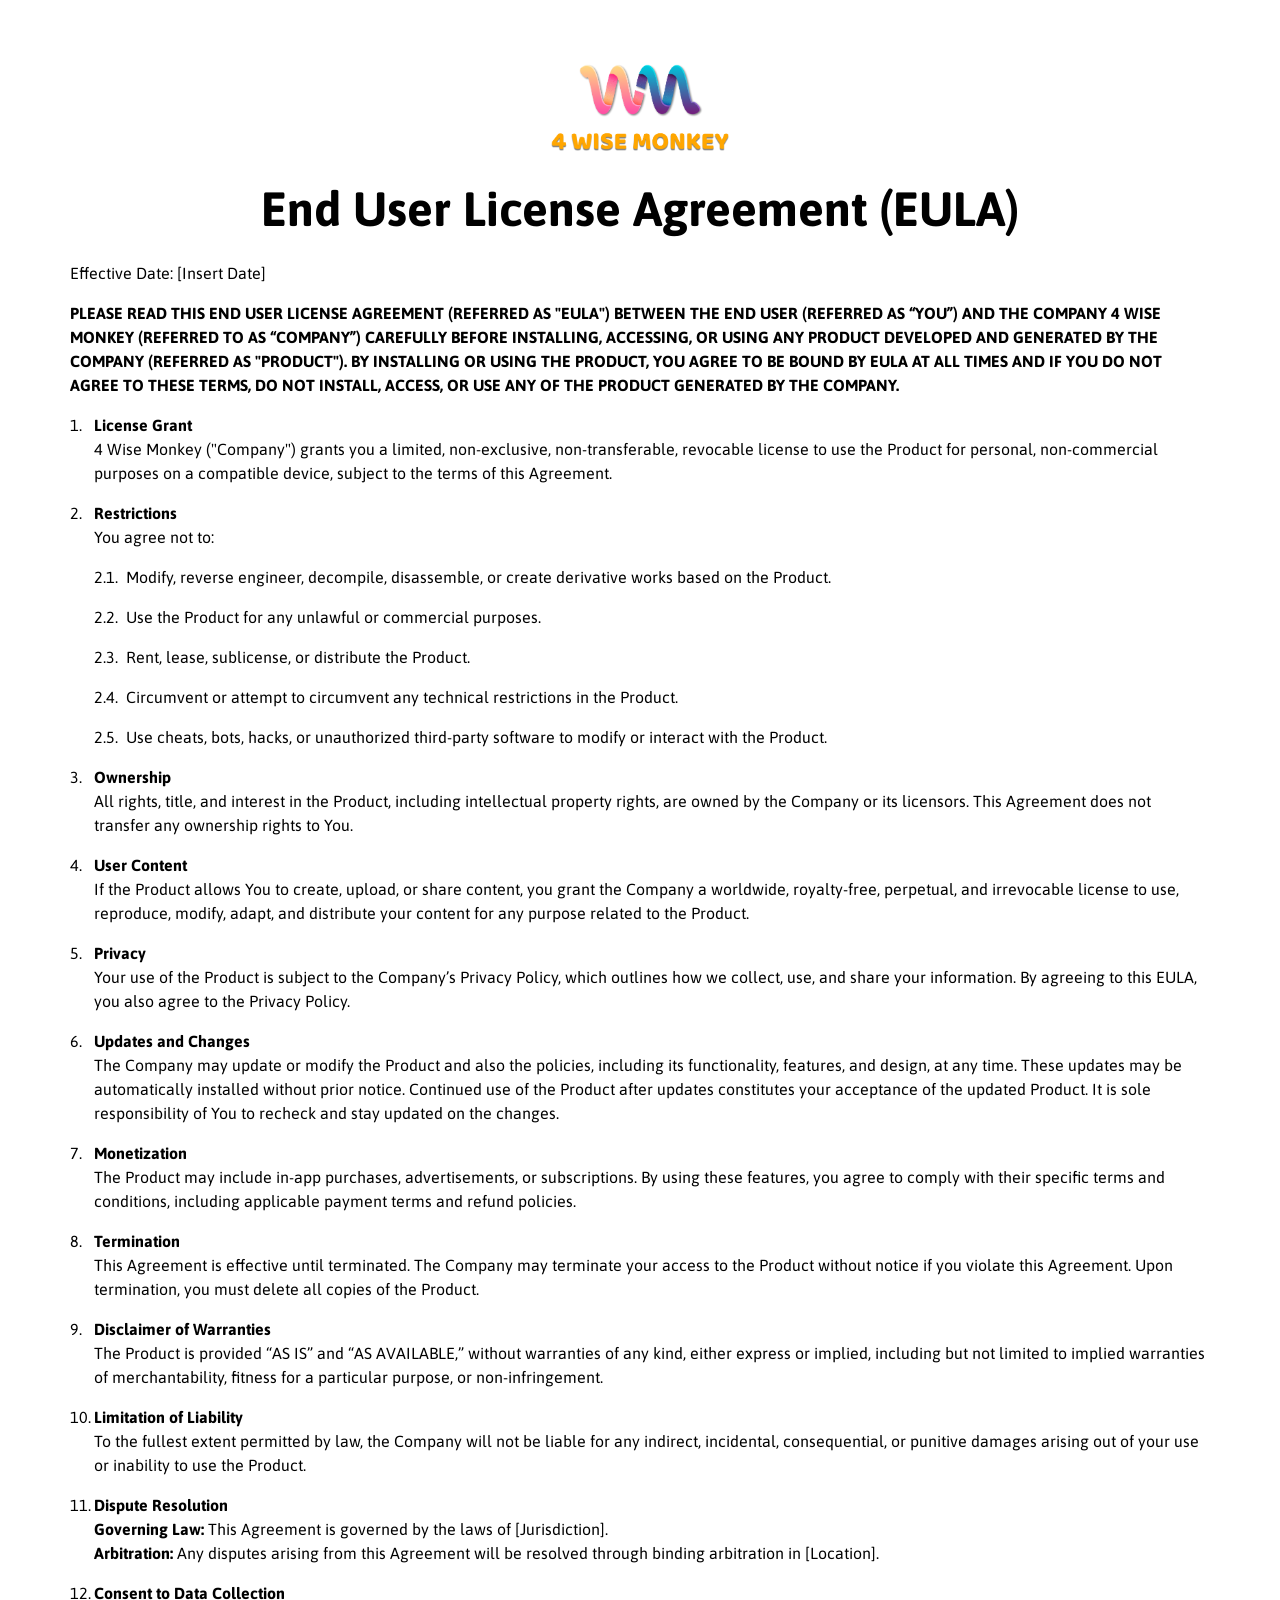
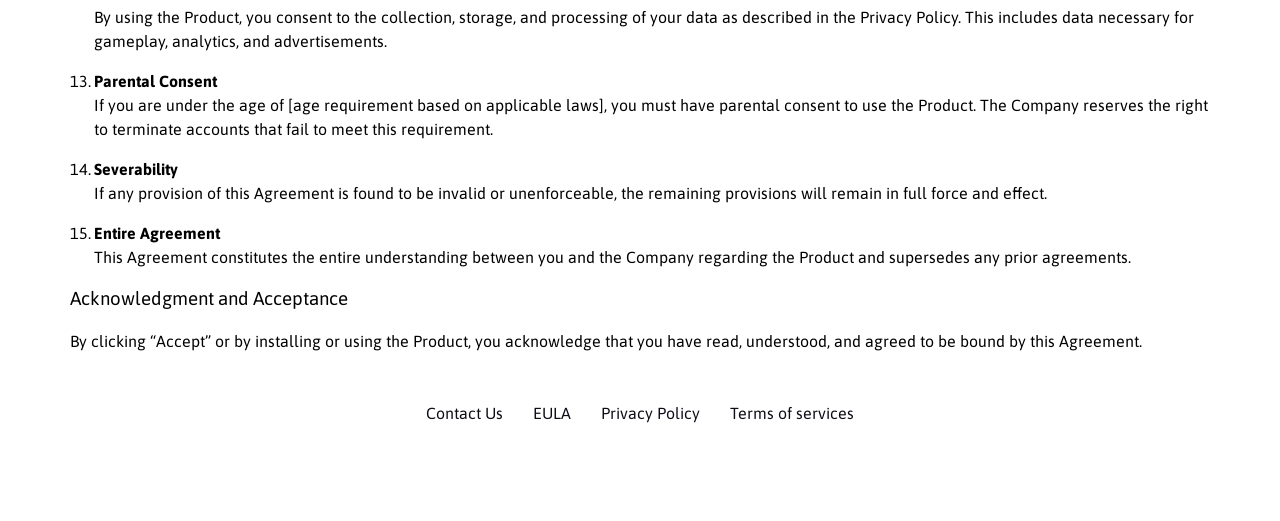
==== eula.html @ 9204223f "privacy,terms and eula pages added" ====
<!DOCTYPE html>
<html lang="en">
<head>
  <meta charset="UTF-8">
  <meta name="viewport" content="width=device-width, initial-scale=1.0">
  <meta name="application-name" content="4 wise moneky">
  <meta name="msapplication-TileColor" content="#0E0C15">
  <link rel="icon" type="image/x-icon" href="res/images/favicon.ico">
  <link rel="stylesheet" href="style.css">
  <title>4 Wise Monkey:: EULA</title>
</head>
<body>
  <div class="main-wrapper">
    <div class="wrapper-controller">
    <div class="container">
      <header class="wm-header text-center">
        <h1><a href="index.html" title="4 Wise Monkey"><img src="res/images/logo.png" alt="4 Wise Monkey"></a></h1>
      </header>
      <main>
        <div class="main-content">
          <div class="wm-privacy-policy">
            <h2 class="text-center">End User License Agreement (EULA)</h2>
            
            <p>Effective Date: [Insert Date]</p>
            <p><strong>PLEASE READ THIS END USER LICENSE AGREEMENT (REFERRED AS "EULA") BETWEEN THE END USER (REFERRED AS “YOU”) AND THE COMPANY 4 WISE MONKEY (REFERRED TO AS “COMPANY”) CAREFULLY BEFORE INSTALLING, ACCESSING, OR USING ANY PRODUCT DEVELOPED AND GENERATED BY THE COMPANY (REFERRED AS "PRODUCT"). BY INSTALLING OR USING THE PRODUCT, YOU AGREE TO BE BOUND BY EULA AT ALL TIMES AND IF YOU DO NOT AGREE TO THESE TERMS, DO NOT INSTALL, ACCESS, OR USE ANY OF THE PRODUCT GENERATED BY THE COMPANY.</strong></p>

            <ul>
                <li><strong>License Grant</strong> <br>
                    4 Wise Monkey ("Company") grants you a limited, non-exclusive, non-transferable, revocable license to use the Product for personal, non-commercial purposes on a compatible device, subject to the terms of this Agreement.
                </li>
                <li><strong>Restrictions</strong> <br>
                    You agree not to: <br>
                    <ul>
                        <li>Modify, reverse engineer, decompile, disassemble, or create derivative works based on the Product.</li>
                        <li>Use the Product for any unlawful or commercial purposes.</li>
                        <li>Rent, lease, sublicense, or distribute the Product.</li>
                        <li>Circumvent or attempt to circumvent any technical restrictions in the Product.</li>
                        <li>Use cheats, bots, hacks, or unauthorized third-party software to modify or interact with the Product.</li>
                    </ul>
                </li>
                <li><strong>Ownership</strong> <br>
                    All rights, title, and interest in the Product, including intellectual property rights, are owned by the Company or its licensors. This Agreement does not transfer any ownership rights to You.
                </li>

                <li><strong>User Content</strong> <br>
                    If the Product allows You to create, upload, or share content, you grant the Company a worldwide, royalty-free, perpetual, and irrevocable license to use, reproduce, modify, adapt, and distribute your content for any purpose related to the Product.
                </li>
                <li><strong>Privacy</strong> <br>
                    Your use of the Product is subject to the Company’s Privacy Policy, which outlines how we collect, use, and share your information. By agreeing to this EULA, you also agree to the Privacy Policy.
                </li>

                <li><strong>Updates and Changes</strong> <br>
                    The Company may update or modify the Product and also the policies, including its functionality, features, and design, at any time. These updates may be automatically installed without prior notice. Continued use of the Product after updates constitutes your acceptance of the updated Product. It is sole responsibility of You to recheck and stay updated on the changes.
                </li>

                <li><strong>Monetization</strong> <br>
                    The Product may include in-app purchases, advertisements, or subscriptions. By using these features, you agree to comply with their specific terms and conditions, including applicable payment terms and refund policies.
                </li>

                <li><strong>Termination</strong> <br>
                    This Agreement is effective until terminated. The Company may terminate your access to the Product without notice if you violate this Agreement. Upon termination, you must delete all copies of the Product.
                </li>

                <li><strong>Disclaimer of Warranties</strong> <br>
                    The Product is provided “AS IS” and “AS AVAILABLE,” without warranties of any kind, either express or implied, including but not limited to implied warranties of merchantability, fitness for a particular purpose, or non-infringement.
                </li>

                <li><strong>Limitation of Liability</strong> <br>
                    To the fullest extent permitted by law, the Company will not be liable for any indirect, incidental, consequential, or punitive damages arising out of your use or inability to use the Product.
                </li>

                <li><strong>Dispute Resolution</strong> <br>
                    <strong>Governing Law:</strong> This Agreement is governed by the laws of [Jurisdiction]. <br>
                    <strong>Arbitration:</strong> Any disputes arising from this Agreement will be resolved through binding arbitration in [Location].
                </li>

                <li><strong>Consent to Data Collection</strong> <br>
                    By using the Product, you consent to the collection, storage, and processing of your data as described in the Privacy Policy. This includes data necessary for gameplay, analytics, and advertisements.
                </li>

                <li><strong>Parental Consent</strong> <br>
                    If you are under the age of [age requirement based on applicable laws], you must have parental consent to use the Product. The Company reserves the right to terminate accounts that fail to meet this requirement.
                </li>

                <li><strong>Severability</strong> <br>
                    If any provision of this Agreement is found to be invalid or unenforceable, the remaining provisions will remain in full force and effect.
                </li>

                <li><strong>Entire Agreement</strong> <br>
                This Agreement constitutes the entire understanding between you and the Company regarding the Product and supersedes any prior agreements.
                </li>
            </ul>

            <h3>Acknowledgment and Acceptance</h3>
            <p>By clicking “Accept” or by installing or using the Product, you acknowledge that you have read, understood, and agreed to be bound by this Agreement.
            </p>

          </div>
        </div>
      </main>
      <footer>
        <div class="footer-nav">
          <ul class="text-center">
            <li><a href="mailto:support.4wisemonkey@gmail.com" title="Contact Us">Contact Us</a></li>
            <li><a href="eula.html" title="EULA">EULA</a></li>
            <li><a href="privacy-policy.html" title="Privacy Policy">Privacy Policy</a></li>
            <li><a href="terms-of-services.html" title="Terms of services">Terms of services</a></li>
          </ul>
        </div>
      </footer>
    </div>
  </div>
  </div>
</body>
</html>
---- style.css ----
@import url('https://fonts.googleapis.com/css2?family=Asap:ital,wght@0,100..900;1,100..900&display=swap');
*{
  margin: 0;
  padding: 0;
}
html, body{
  height: 100%;
}
body{
  font-family: "Asap", serif;
  font-weight: 400;
  line-height: 1.5;  
}
body.wm-home{
  background: #0E0C15;
  color: #FFFFFF;
}
a{
  text-decoration: none;
  color: #0E0C15;
  transition: all .3s linear;
}
.wm-home a{
  color: #FFFFFF;
}
ul, ol{
  list-style: none;
  margin: 0;
  padding: 0;
}
h2{
  font-size: 32px;
  font-weight: 700px;
}
@media (min-width: 768px){
  h2{
    font-size: 48px;
  }
}
h3{
  font-family: 20px;
  font-weight: 400;
}
@media (min-width: 768px){
  h3{
    font-family: 24px;
  }
}
p{
  line-height: 1.5;
}
.container{
  padding: 0 16px;
  margin: 0 auto;
}
@media (min-width: 576px){
  .container{
    max-width: 540px;
  }
}
@media (min-width: 768px){
  .container{
    max-width: 720px;
  }
}
@media (min-width: 992px){
  .container{
    max-width: 960px;
  }
}
@media (min-width: 1200px){
  .container{
    max-width: 1140px;
  }
}
@media (min-width: 1400px){
  .container{
    max-width: 1320px;
  }
}

.text-center{
  text-align: center !important;
}

.wm-home .main-wrapper{
  background: url('res/images/main-bg.png') no-repeat 0 0/cover;
  height: 100%;
}

.wrapper-controller{
  display: flex;
  padding: 64px 0;
}

header img{
  height: 96px;
}
main{
  min-height: calc(100vh - 256px);
  display: flex;
  align-items: center;
}

.game-list h2{
  margin-bottom: 24px;
}
.game-list h3{
  margin-bottom: 16px;
}
.game-list p{
  margin-bottom: 48px;
  font-size: 16px;
}
@media (min-width: 768px){
  .game-list p{
    margin-bottom: 48px;
    font-size: 20px;
  }
}
.wm-btn{
  display: inline-flex;
  padding: 16px 32px;
  justify-content: center;
  align-items: center;
  color: #FFF;
  text-align: center;
  font-size: 18px;
  font-weight: 600;
  line-height: normal;
  transition: all .3s linear;
}
.wm-btn-primary{
  border-radius: 32px 48px;
  background: #F80;
  box-shadow: 0px 4px 4px 0px #000;
  color: #FFFFFF;
}
.wm-btn-primary:hover{
  background: #FF7402;
}
footer{
   padding: 32px 0;
}
.footer-nav ul li{
  margin: 8px 0;
}
.footer-nav ul li:last-child{
  margin: 0;
}
@media (min-width: 768px){
  .footer-nav ul{
    display: flex;
    justify-content: center;
  }
  .footer-nav ul li, .footer-nav ul li:last-child{
    margin: 0 15px;
  }
}

.wm-home .footer-nav ul li a{
  color: rgba(255, 255, 255, .5);
  transition: all .3s linear;
}
.wm-home .footer-nav ul li a:hover{
  color: rgba(255, 255, 255, 1);
}
.footer-nav ul li a:hover{
  color: #907CFF;
}
.wm-privacy-policy h2{
  margin-bottom: 32px;
}
.wm-privacy-policy *:not(li){
  margin-bottom: 16px;
}

.wm-privacy-policy ul {
  counter-reset: item
}
.wm-privacy-policy li {
  display: block;
  position: relative;
  padding-left: 24px;
  margin-bottom: 16px;
}
.wm-privacy-policy li:before {
  content: counters(item, ".") ". ";
  counter-increment: item;
  position: absolute;
  left: 0;
}
.wm-privacy-policy li li{
  padding-left: 32px;
  margin-top: 16px;
}
.wm-privacy-policy li li li{
  padding-left: 16px;
}
.wm-privacy-policy ul ul ul li:before{content: "● ";}
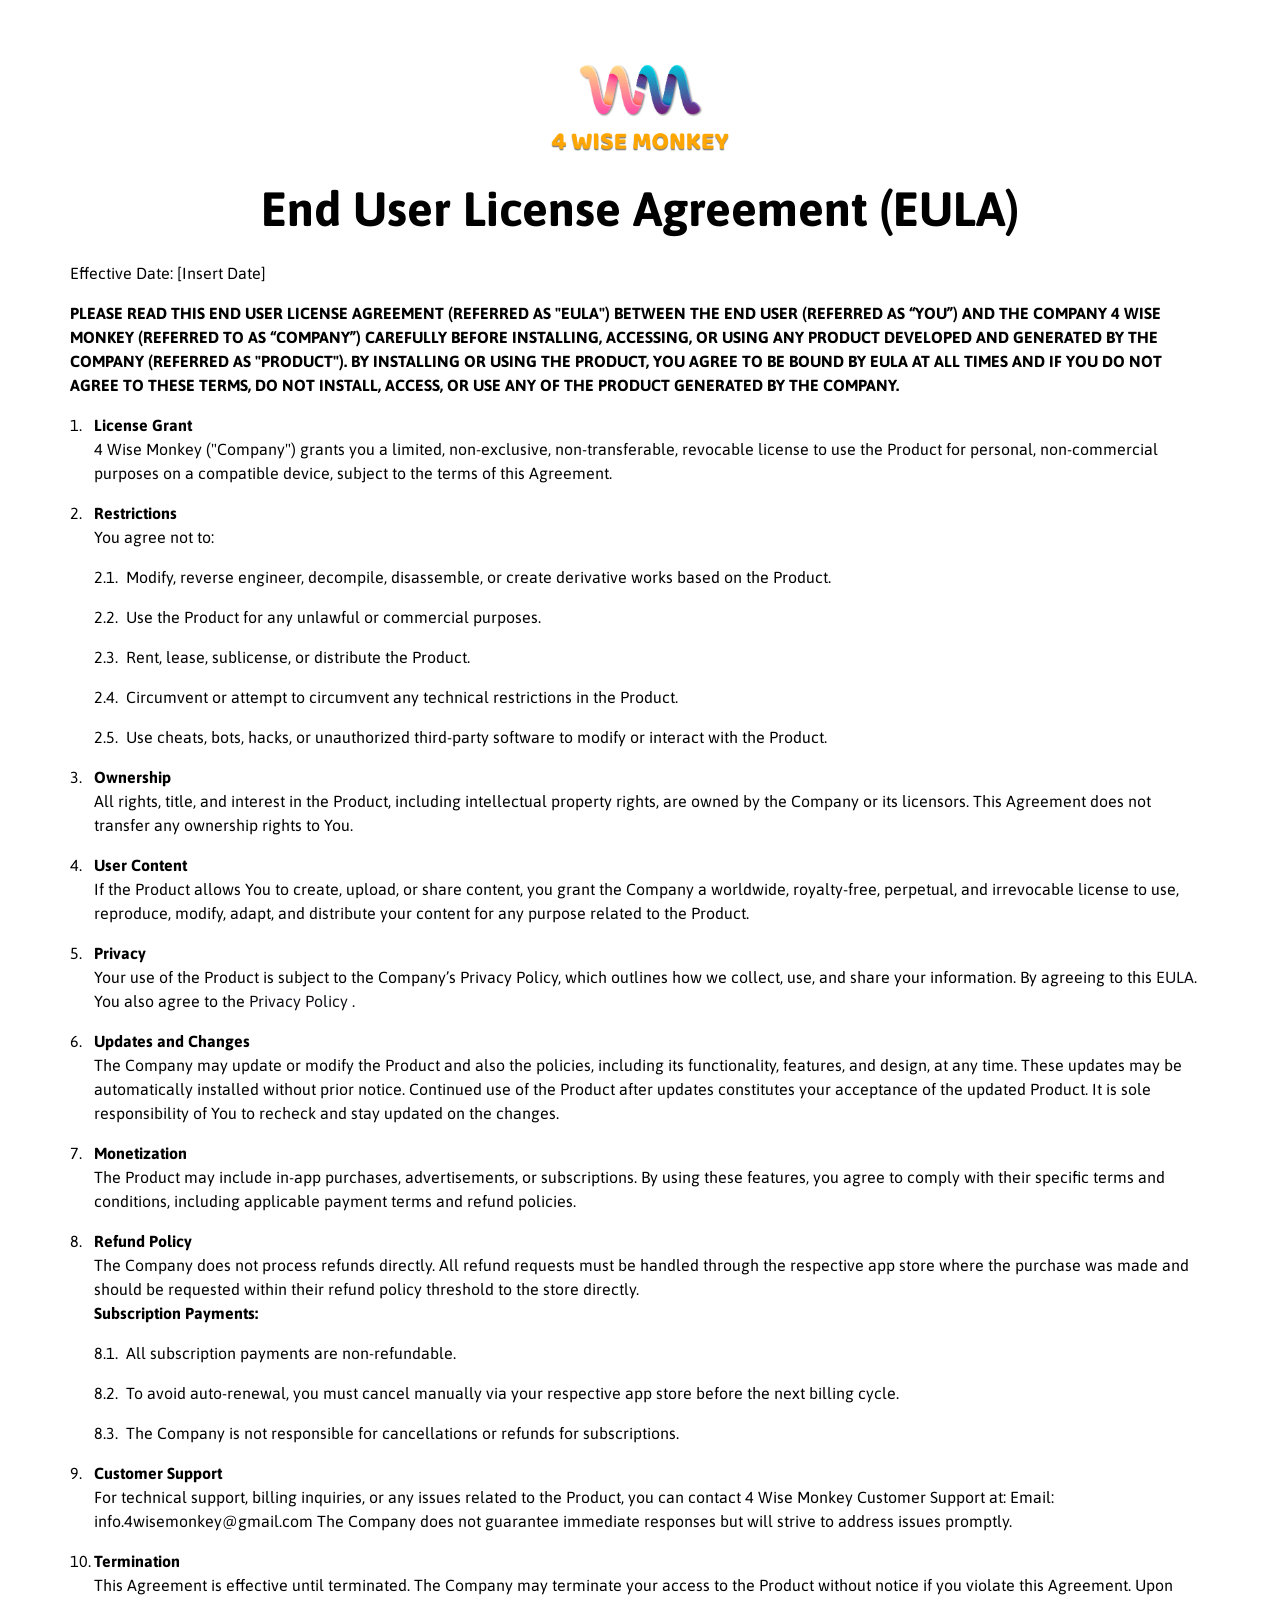
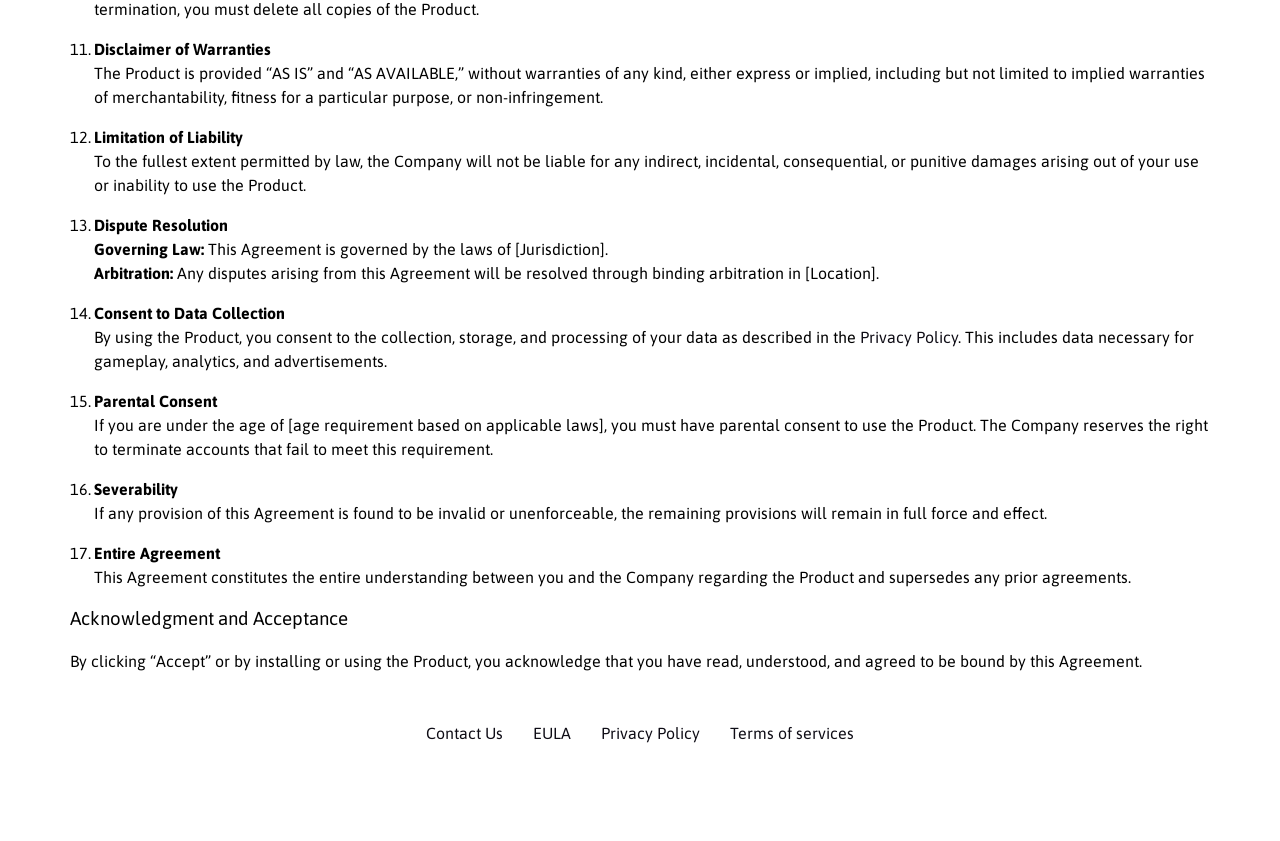
==== commit e9394b05: "updated tos, pp and eula" ====
--- a/eula.html
+++ b/eula.html
@@ -46,8 +46,7 @@
                     If the Product allows You to create, upload, or share content, you grant the Company a worldwide, royalty-free, perpetual, and irrevocable license to use, reproduce, modify, adapt, and distribute your content for any purpose related to the Product.
                 </li>
                 <li><strong>Privacy</strong> <br>
-                    Your use of the Product is subject to the Company’s Privacy Policy, which outlines how we collect, use, and share your information. By agreeing to this EULA, you also agree to the Privacy Policy.
-                </li>
+                    Your use of the Product is subject to the Company’s Privacy Policy, which outlines how we collect, use, and share your information. By agreeing to this <a href="eula.html">EULA</a>. You also agree to the <a href="privacy-policy.html">Privacy Policy</a> . </li>
 
                 <li><strong>Updates and Changes</strong> <br>
                     The Company may update or modify the Product and also the policies, including its functionality, features, and design, at any time. These updates may be automatically installed without prior notice. Continued use of the Product after updates constitutes your acceptance of the updated Product. It is sole responsibility of You to recheck and stay updated on the changes.
@@ -57,6 +56,20 @@
                     The Product may include in-app purchases, advertisements, or subscriptions. By using these features, you agree to comply with their specific terms and conditions, including applicable payment terms and refund policies.
                 </li>
 
+                <li><strong>Refund Policy</strong> <br>
+                  The Company does not process refunds directly. All refund requests must be handled through the respective app store where the purchase was made and should be requested within their refund policy threshold to the store directly.<br>
+                  <strong>Subscription Payments: </strong>
+                  <ul>
+                    <li>All subscription payments are non-refundable.</li>
+                    <li>To avoid auto-renewal, you must cancel manually via your respective app store before the next billing cycle.</li>
+                    <li>The Company is not responsible for cancellations or refunds for subscriptions.</li>
+                  </ul>
+                </li>
+                <li><strong>Customer Support</strong> <br>
+                  For technical support, billing inquiries, or any issues related to the Product, you can contact 4 Wise Monkey Customer Support at:
+                  Email: info.4wisemonkey@gmail.com
+                  The Company does not guarantee immediate responses but will strive to address issues promptly.
+                </li>
                 <li><strong>Termination</strong> <br>
                     This Agreement is effective until terminated. The Company may terminate your access to the Product without notice if you violate this Agreement. Upon termination, you must delete all copies of the Product.
                 </li>
@@ -75,7 +88,7 @@
                 </li>
 
                 <li><strong>Consent to Data Collection</strong> <br>
-                    By using the Product, you consent to the collection, storage, and processing of your data as described in the Privacy Policy. This includes data necessary for gameplay, analytics, and advertisements.
+                    By using the Product, you consent to the collection, storage, and processing of your data as described in the <a href="privacy-policy.html">Privacy Policy</a>. This includes data necessary for gameplay, analytics, and advertisements.
                 </li>
 
                 <li><strong>Parental Consent</strong> <br>
--- a/style.css
+++ b/style.css
@@ -12,8 +12,8 @@
   line-height: 1.5;  
 }
 body.wm-home{
-  background: #0E0C15;
   color: #FFFFFF;
+  background: url('res/images/main-bg.png') no-repeat 0 0/cover  #0E0C15;
 }
 a{
   text-decoration: none;
@@ -84,7 +84,6 @@
 }
 
 .wm-home .main-wrapper{
-  background: url('res/images/main-bg.png') no-repeat 0 0/cover;
   height: 100%;
 }
 
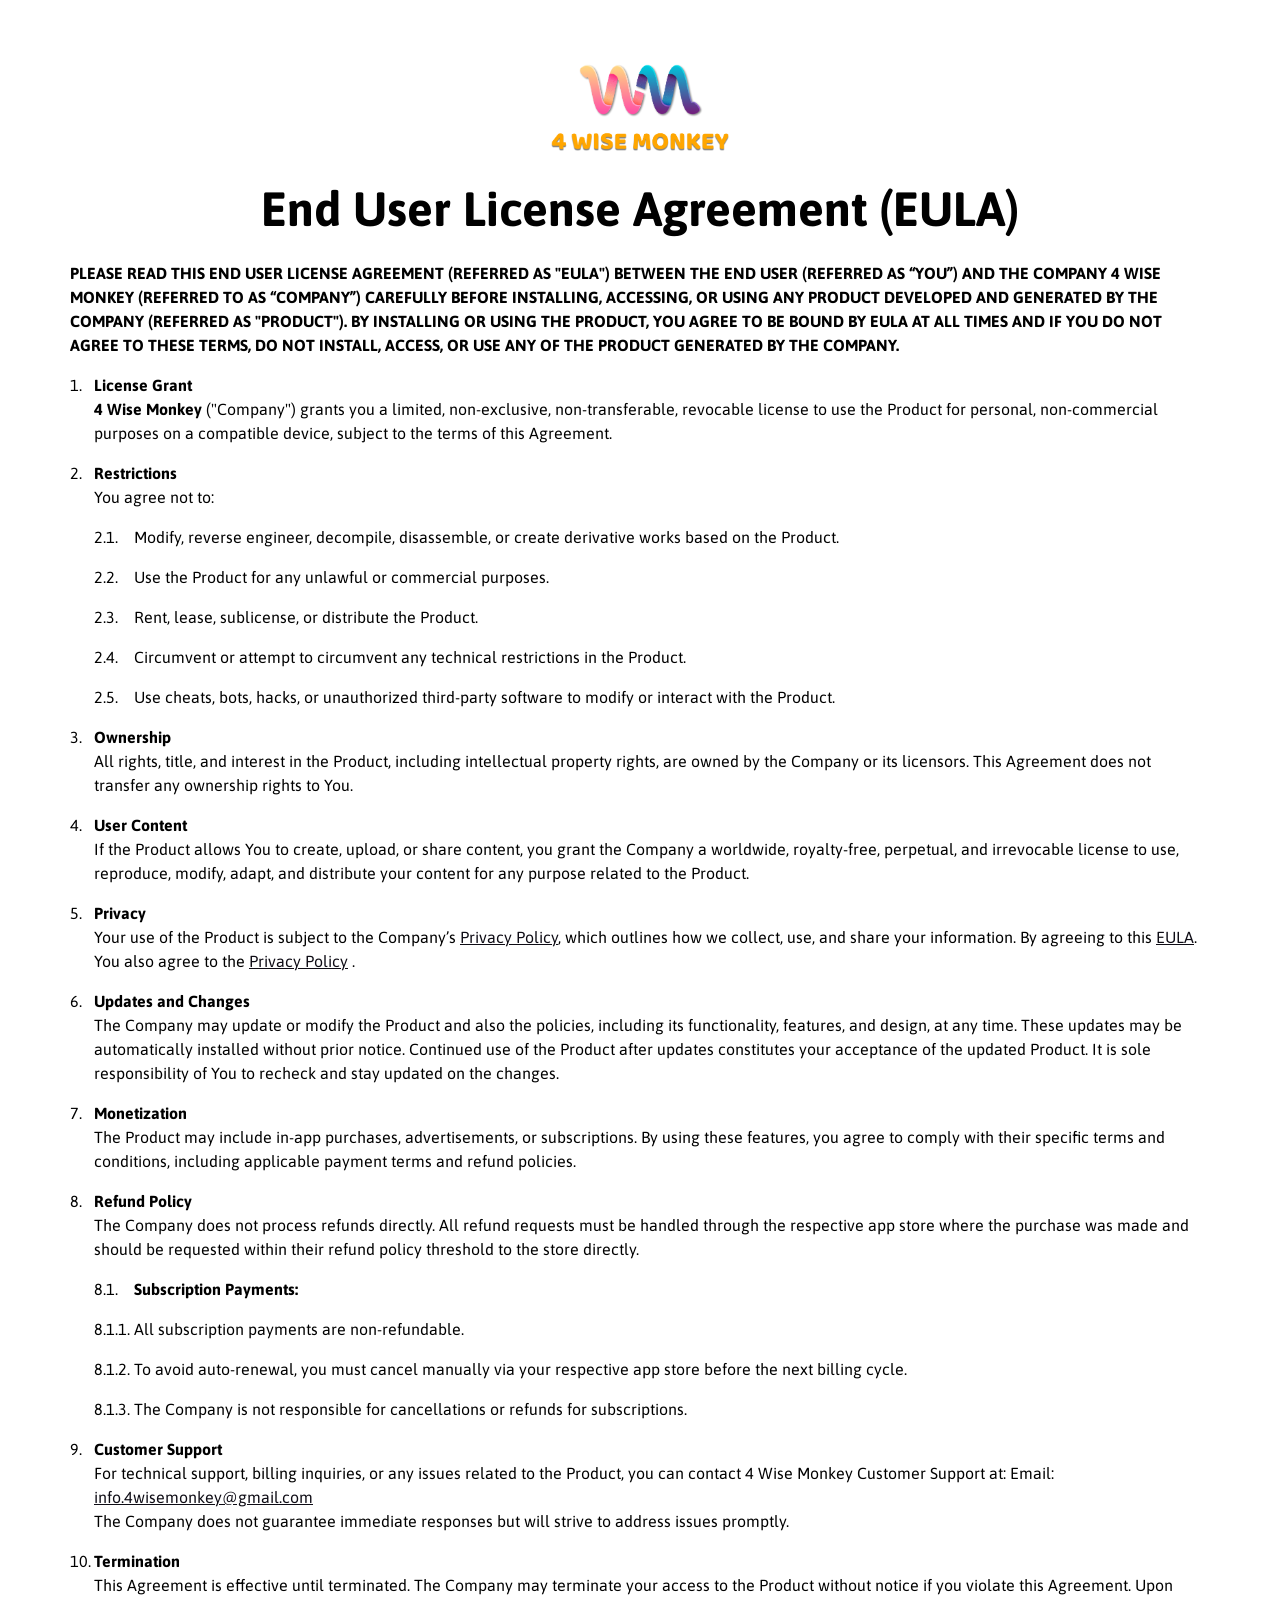
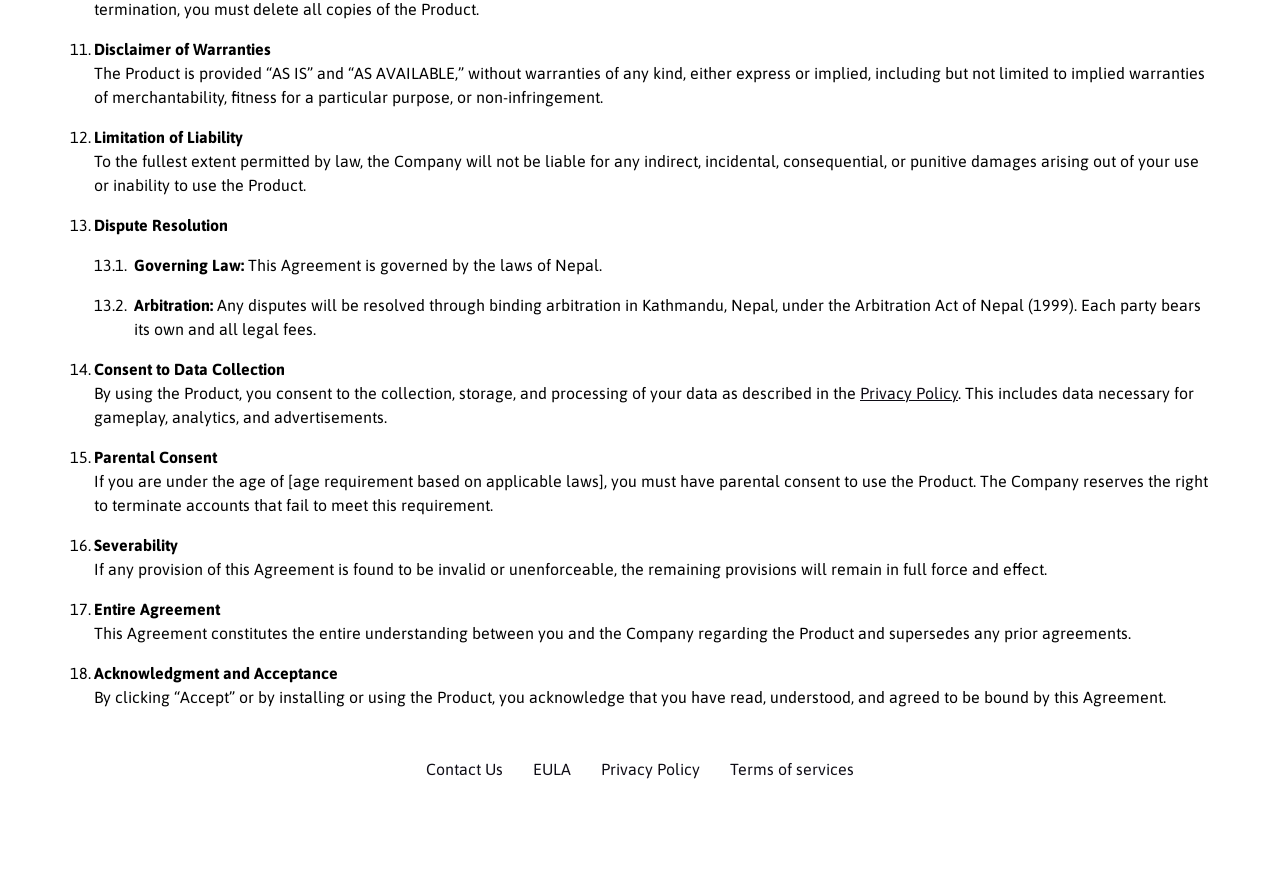
==== commit 06351eda: "content changes" ====
--- a/eula.html
+++ b/eula.html
@@ -20,13 +20,11 @@
         <div class="main-content">
           <div class="wm-privacy-policy">
             <h2 class="text-center">End User License Agreement (EULA)</h2>
-            
-            <p>Effective Date: [Insert Date]</p>
             <p><strong>PLEASE READ THIS END USER LICENSE AGREEMENT (REFERRED AS "EULA") BETWEEN THE END USER (REFERRED AS “YOU”) AND THE COMPANY 4 WISE MONKEY (REFERRED TO AS “COMPANY”) CAREFULLY BEFORE INSTALLING, ACCESSING, OR USING ANY PRODUCT DEVELOPED AND GENERATED BY THE COMPANY (REFERRED AS "PRODUCT"). BY INSTALLING OR USING THE PRODUCT, YOU AGREE TO BE BOUND BY EULA AT ALL TIMES AND IF YOU DO NOT AGREE TO THESE TERMS, DO NOT INSTALL, ACCESS, OR USE ANY OF THE PRODUCT GENERATED BY THE COMPANY.</strong></p>
 
             <ul>
                 <li><strong>License Grant</strong> <br>
-                    4 Wise Monkey ("Company") grants you a limited, non-exclusive, non-transferable, revocable license to use the Product for personal, non-commercial purposes on a compatible device, subject to the terms of this Agreement.
+                    <strong>4 Wise Monkey</strong> ("Company") grants you a limited, non-exclusive, non-transferable, revocable license to use the Product for personal, non-commercial purposes on a compatible device, subject to the terms of this Agreement.
                 </li>
                 <li><strong>Restrictions</strong> <br>
                     You agree not to: <br>
@@ -46,7 +44,7 @@
                     If the Product allows You to create, upload, or share content, you grant the Company a worldwide, royalty-free, perpetual, and irrevocable license to use, reproduce, modify, adapt, and distribute your content for any purpose related to the Product.
                 </li>
                 <li><strong>Privacy</strong> <br>
-                    Your use of the Product is subject to the Company’s Privacy Policy, which outlines how we collect, use, and share your information. By agreeing to this <a href="eula.html">EULA</a>. You also agree to the <a href="privacy-policy.html">Privacy Policy</a> . </li>
+                    Your use of the Product is subject to the Company’s <a href="privacy-policy.html" target="_blank" title="Privacy Policy">Privacy Policy</a>, which outlines how we collect, use, and share your information. By agreeing to this <a href="eula.html" title="EULA" target="_blank">EULA</a>. You also agree to the <a href="privacy-policy.html" target="_blank" title="Privacy Policy">Privacy Policy</a> . </li>
 
                 <li><strong>Updates and Changes</strong> <br>
                     The Company may update or modify the Product and also the policies, including its functionality, features, and design, at any time. These updates may be automatically installed without prior notice. Continued use of the Product after updates constitutes your acceptance of the updated Product. It is sole responsibility of You to recheck and stay updated on the changes.
@@ -58,16 +56,18 @@
 
                 <li><strong>Refund Policy</strong> <br>
                   The Company does not process refunds directly. All refund requests must be handled through the respective app store where the purchase was made and should be requested within their refund policy threshold to the store directly.<br>
-                  <strong>Subscription Payments: </strong>
                   <ul>
-                    <li>All subscription payments are non-refundable.</li>
-                    <li>To avoid auto-renewal, you must cancel manually via your respective app store before the next billing cycle.</li>
-                    <li>The Company is not responsible for cancellations or refunds for subscriptions.</li>
+                    <li><strong>Subscription Payments: </strong></li>
+                    <ul>
+                      <li>All subscription payments are non-refundable.</li>
+                      <li>To avoid auto-renewal, you must cancel manually via your respective app store before the next billing cycle.</li>
+                      <li>The Company is not responsible for cancellations or refunds for subscriptions.</li>
+                    </ul>
                   </ul>
                 </li>
                 <li><strong>Customer Support</strong> <br>
                   For technical support, billing inquiries, or any issues related to the Product, you can contact 4 Wise Monkey Customer Support at:
-                  Email: info.4wisemonkey@gmail.com
+                  Email: <a href="mailto:info.4wisemonkey@gmail.com" title="info.4wisemonkey@gmail.com">info.4wisemonkey@gmail.com</a> <br>
                   The Company does not guarantee immediate responses but will strive to address issues promptly.
                 </li>
                 <li><strong>Termination</strong> <br>
@@ -83,12 +83,14 @@
                 </li>
 
                 <li><strong>Dispute Resolution</strong> <br>
-                    <strong>Governing Law:</strong> This Agreement is governed by the laws of [Jurisdiction]. <br>
-                    <strong>Arbitration:</strong> Any disputes arising from this Agreement will be resolved through binding arbitration in [Location].
+                  <ul>
+                    <li><strong>Governing Law:</strong> This Agreement is governed by the laws of Nepal.<br></li>
+                    <li><strong>Arbitration:</strong> Any disputes will be resolved through binding arbitration in Kathmandu, Nepal, under the Arbitration Act of Nepal (1999). Each party bears its own and all legal fees.</li>
+                  </ul>
                 </li>
 
                 <li><strong>Consent to Data Collection</strong> <br>
-                    By using the Product, you consent to the collection, storage, and processing of your data as described in the <a href="privacy-policy.html">Privacy Policy</a>. This includes data necessary for gameplay, analytics, and advertisements.
+                    By using the Product, you consent to the collection, storage, and processing of your data as described in the <a href="privacy-policy.html" title="Privacy Policy" target="_blank">Privacy Policy</a>. This includes data necessary for gameplay, analytics, and advertisements.
                 </li>
 
                 <li><strong>Parental Consent</strong> <br>
@@ -102,11 +104,11 @@
                 <li><strong>Entire Agreement</strong> <br>
                 This Agreement constitutes the entire understanding between you and the Company regarding the Product and supersedes any prior agreements.
                 </li>
+                <li>
+                  <strong>Acknowledgment and Acceptance</strong><br>
+                  By clicking “Accept” or by installing or using the Product, you acknowledge that you have read, understood, and agreed to be bound by this Agreement. 
+                </li>
             </ul>
-
-            <h3>Acknowledgment and Acceptance</h3>
-            <p>By clicking “Accept” or by installing or using the Product, you acknowledge that you have read, understood, and agreed to be bound by this Agreement.
-            </p>
 
           </div>
         </div>
--- a/style.css
+++ b/style.css
@@ -20,6 +20,9 @@
   color: #0E0C15;
   transition: all .3s linear;
 }
+a:hover{
+  color: #907CFF;
+}
 .wm-home a{
   color: #FFFFFF;
 }
@@ -48,6 +51,9 @@
 }
 p{
   line-height: 1.5;
+}
+p a{
+  text-decoration: underline;
 }
 .container{
   padding: 0 16px;
@@ -183,6 +189,10 @@
   padding-left: 24px;
   margin-bottom: 16px;
 }
+.wm-privacy-policy li a{
+  text-decoration: underline;
+}
+
 .wm-privacy-policy li:before {
   content: counters(item, ".") ". ";
   counter-increment: item;
@@ -190,10 +200,10 @@
   left: 0;
 }
 .wm-privacy-policy li li{
-  padding-left: 32px;
+  padding-left: 40px;
   margin-top: 16px;
 }
 .wm-privacy-policy li li li{
-  padding-left: 16px;
-}
-.wm-privacy-policy ul ul ul li:before{content: "● ";}
+  padding-left: 48px;
+}
+/* .wm-privacy-policy ul ul ul li:before{content: "● ";} */
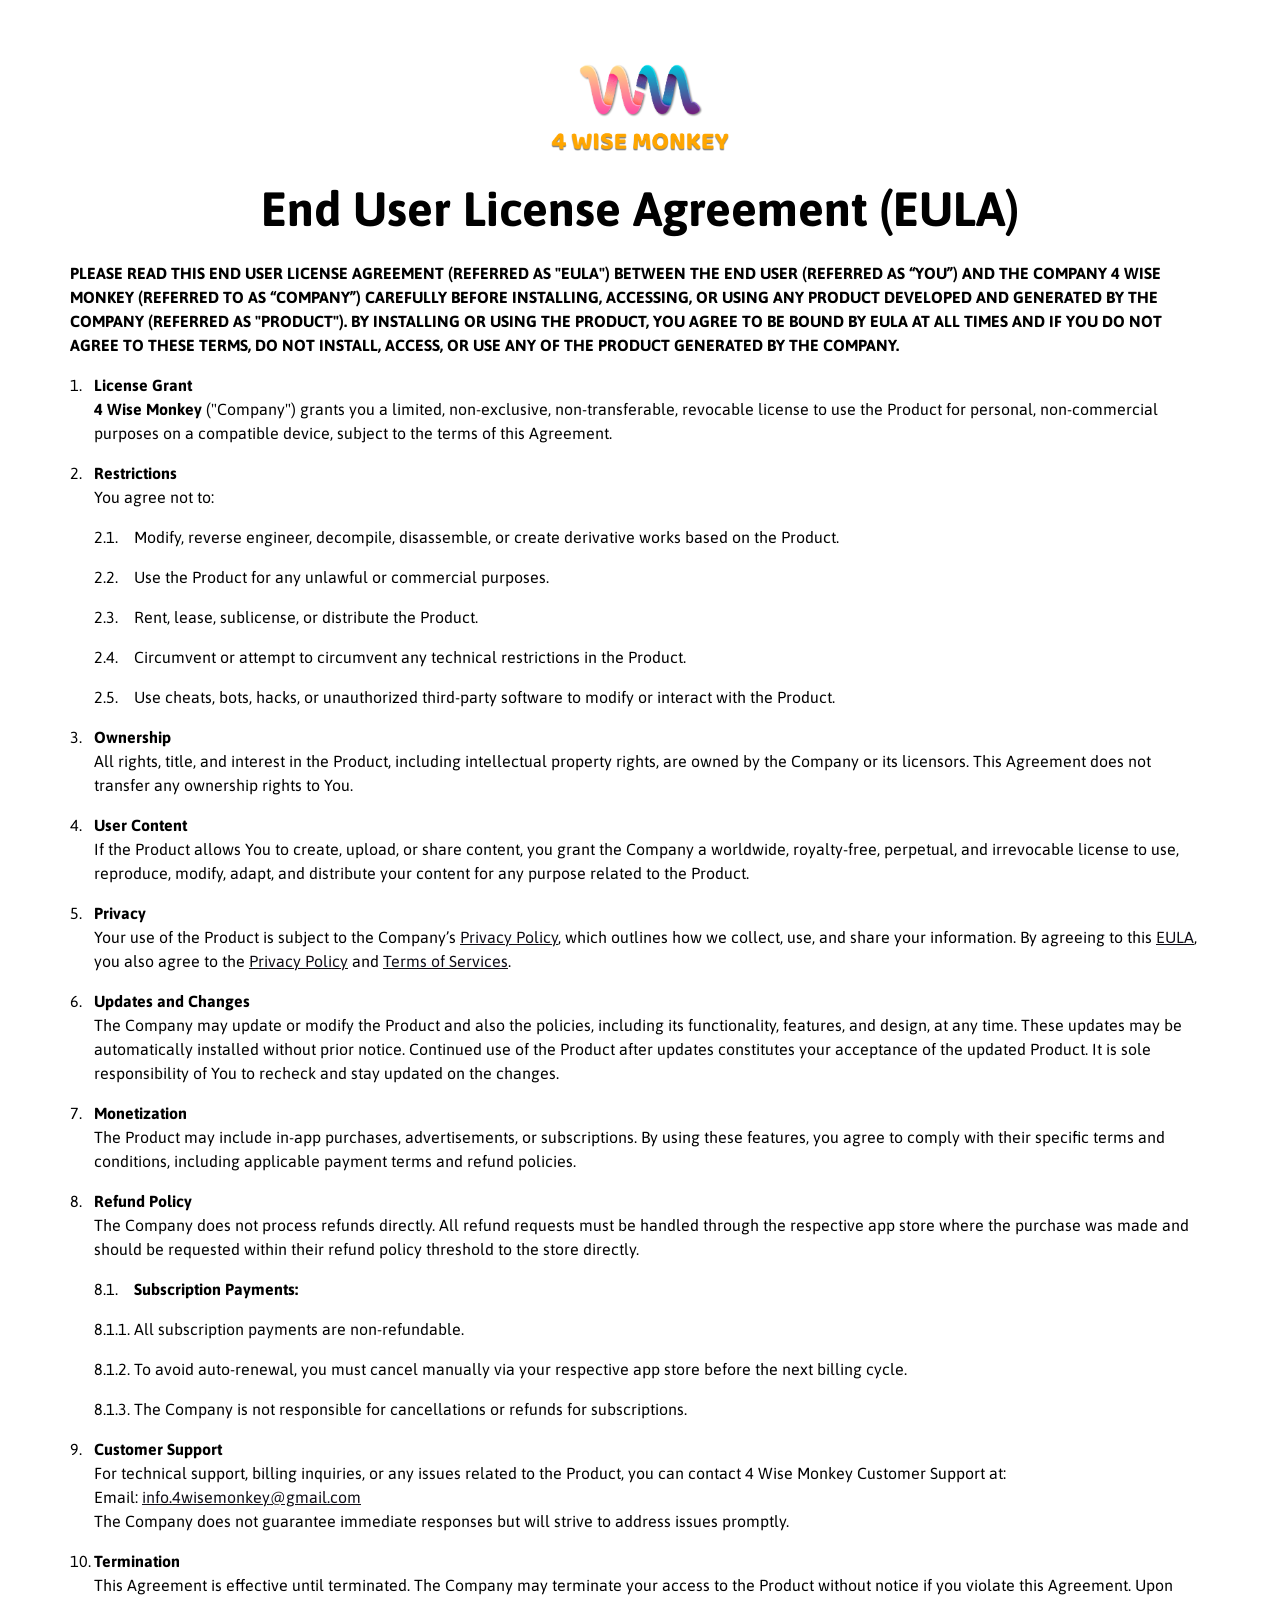
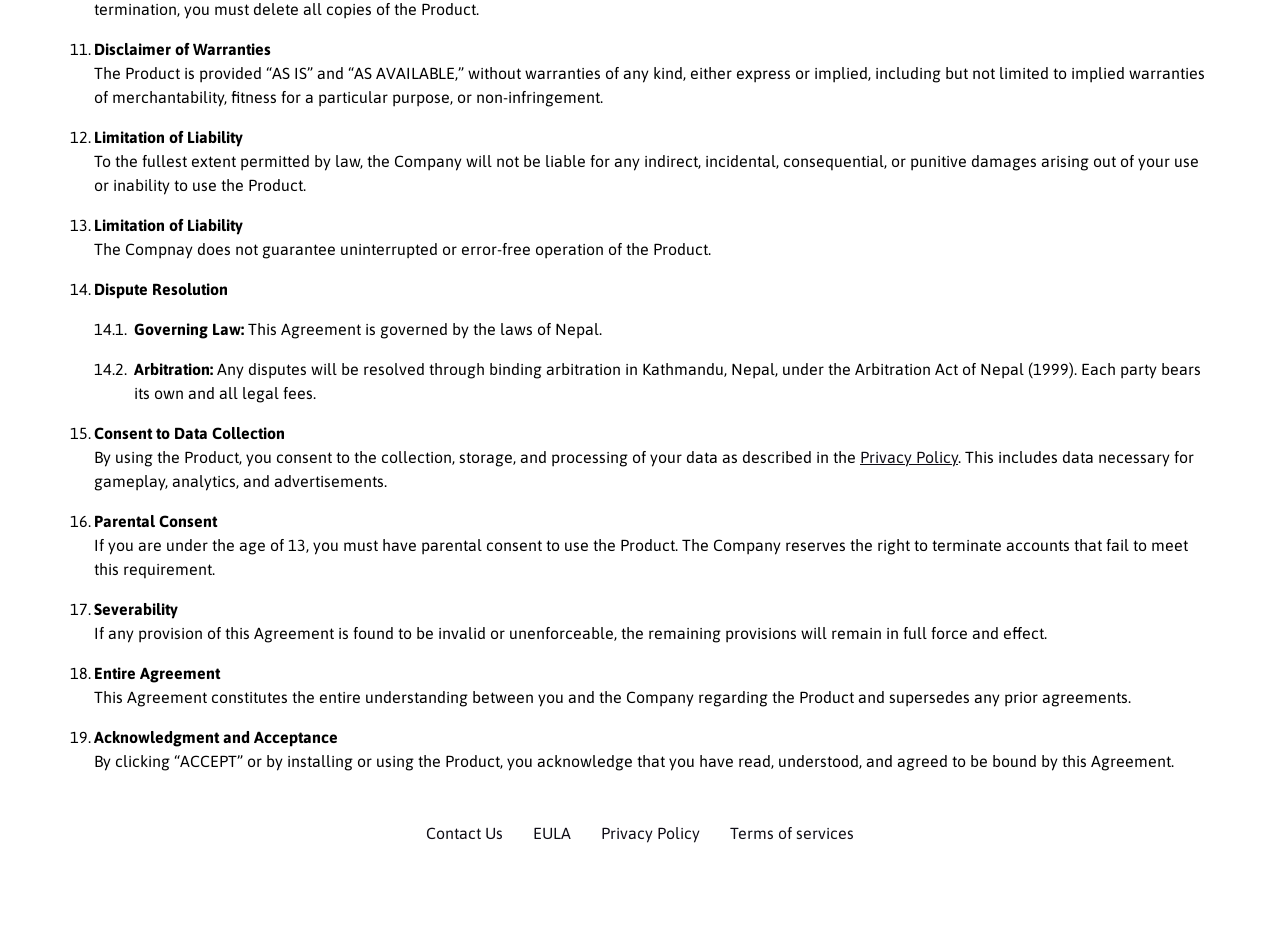
==== commit 5fefff49: "content management" ====
--- a/eula.html
+++ b/eula.html
@@ -44,8 +44,7 @@
                     If the Product allows You to create, upload, or share content, you grant the Company a worldwide, royalty-free, perpetual, and irrevocable license to use, reproduce, modify, adapt, and distribute your content for any purpose related to the Product.
                 </li>
                 <li><strong>Privacy</strong> <br>
-                    Your use of the Product is subject to the Company’s <a href="privacy-policy.html" target="_blank" title="Privacy Policy">Privacy Policy</a>, which outlines how we collect, use, and share your information. By agreeing to this <a href="eula.html" title="EULA" target="_blank">EULA</a>. You also agree to the <a href="privacy-policy.html" target="_blank" title="Privacy Policy">Privacy Policy</a> . </li>
-
+                    Your use of the Product is subject to the Company’s <a href="privacy-policy.html" target="_blank" title="Privacy Policy">Privacy Policy</a>, which outlines how we collect, use, and share your information. By agreeing to this <a href="eula.html" title="EULA" target="_blank">EULA</a>, you also agree to the <a href="privacy-policy.html" target="_blank" title="Privacy Policy">Privacy Policy</a> and <a href="terms-of-services.html" target="_blank" title="Terms of Services">Terms of Services</a>. </li>
                 <li><strong>Updates and Changes</strong> <br>
                     The Company may update or modify the Product and also the policies, including its functionality, features, and design, at any time. These updates may be automatically installed without prior notice. Continued use of the Product after updates constitutes your acceptance of the updated Product. It is sole responsibility of You to recheck and stay updated on the changes.
                 </li>
@@ -66,7 +65,7 @@
                   </ul>
                 </li>
                 <li><strong>Customer Support</strong> <br>
-                  For technical support, billing inquiries, or any issues related to the Product, you can contact 4 Wise Monkey Customer Support at:
+                  For technical support, billing inquiries, or any issues related to the Product, you can contact 4 Wise Monkey Customer Support at: <br>
                   Email: <a href="mailto:info.4wisemonkey@gmail.com" title="info.4wisemonkey@gmail.com">info.4wisemonkey@gmail.com</a> <br>
                   The Company does not guarantee immediate responses but will strive to address issues promptly.
                 </li>
@@ -81,6 +80,9 @@
                 <li><strong>Limitation of Liability</strong> <br>
                     To the fullest extent permitted by law, the Company will not be liable for any indirect, incidental, consequential, or punitive damages arising out of your use or inability to use the Product.
                 </li>
+                <li><strong>Limitation of Liability</strong> <br>
+                  The Compnay does not guarantee uninterrupted or error-free operation of the Product.
+                </li>
 
                 <li><strong>Dispute Resolution</strong> <br>
                   <ul>
@@ -94,7 +96,7 @@
                 </li>
 
                 <li><strong>Parental Consent</strong> <br>
-                    If you are under the age of [age requirement based on applicable laws], you must have parental consent to use the Product. The Company reserves the right to terminate accounts that fail to meet this requirement.
+                    If you are under the age of 13, you must have parental consent to use the Product. The Company reserves the right to terminate accounts that fail to meet this requirement.
                 </li>
 
                 <li><strong>Severability</strong> <br>
@@ -106,7 +108,7 @@
                 </li>
                 <li>
                   <strong>Acknowledgment and Acceptance</strong><br>
-                  By clicking “Accept” or by installing or using the Product, you acknowledge that you have read, understood, and agreed to be bound by this Agreement. 
+                  By clicking “ACCEPT” or by installing or using the Product, you acknowledge that you have read, understood, and agreed to be bound by this Agreement. 
                 </li>
             </ul>
 
--- a/style.css
+++ b/style.css
@@ -205,5 +205,10 @@
 }
 .wm-privacy-policy li li li{
   padding-left: 48px;
-}
-/* .wm-privacy-policy ul ul ul li:before{content: "● ";} */
+
+}
+.wm-privacy-policy ul ul ul.bulleting li{padding-left: 16px;}
+.wm-privacy-policy ul ul ul.bulleting li:before{content: "● ";}
+/* .wm-privacy-policy li li ul.bulleting li{
+  list-style: disc;
+} */
